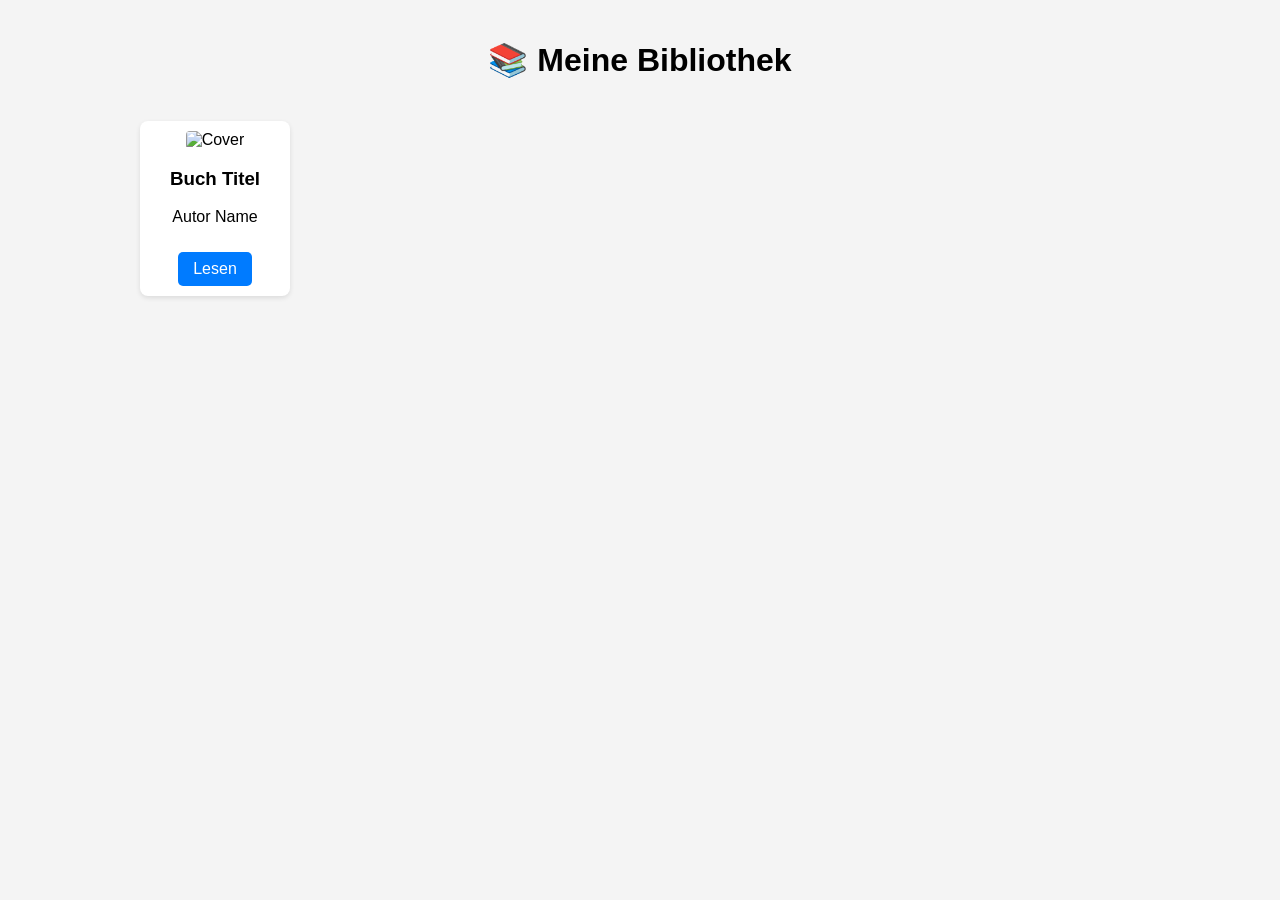
==== index.html @ 921d5d41 "Update and rename bibliotek.html to index.html" ====
<!DOCTYPE html>
<html lang="de">
<head>
    <meta charset="UTF-8">
    <meta name="viewport" content="width=device-width, initial-scale=1.0">
    <title>Meine EPUB Bibliothek</title>
    <link rel="stylesheet" href="style.css">
    <script src="https://cdnjs.cloudflare.com/ajax/libs/epub.js/0.3.88/epub.min.js"></script>
</head>
<body>

    <header>
        <h1>📚 Meine Bibliothek</h1>
    </header>

    <main id="library">
        <div class="book-card">
            <img src="covers/buch1.jpg" alt="Cover">
            <h3>Buch Titel</h3>
            <p>Autor Name</p>
            <a href="reader.html?book=books/dein-buch.epub" class="read-btn">Lesen</a>
        </div>
        
        </main>

</body>
</html>
---- style.css ----
body { font-family: sans-serif; background: #f4f4f4; margin: 0; padding: 20px; }
header { text-align: center; padding-bottom: 20px; }

#library {
    display: grid;
    grid-template-columns: repeat(auto-fill, minmax(150px, 1fr));
    gap: 20px;
    max-width: 1000px;
    margin: 0 auto;
}

.book-card {
    background: white;
    padding: 10px;
    border-radius: 8px;
    box-shadow: 0 2px 5px rgba(0,0,0,0.1);
    text-align: center;
}

.book-card img { width: 100%; border-radius: 4px; }
.read-btn { 
    display: inline-block; 
    margin-top: 10px; 
    padding: 8px 15px; 
    background: #007bff; 
    color: white; 
    text-decoration: none; 
    border-radius: 5px; 
}
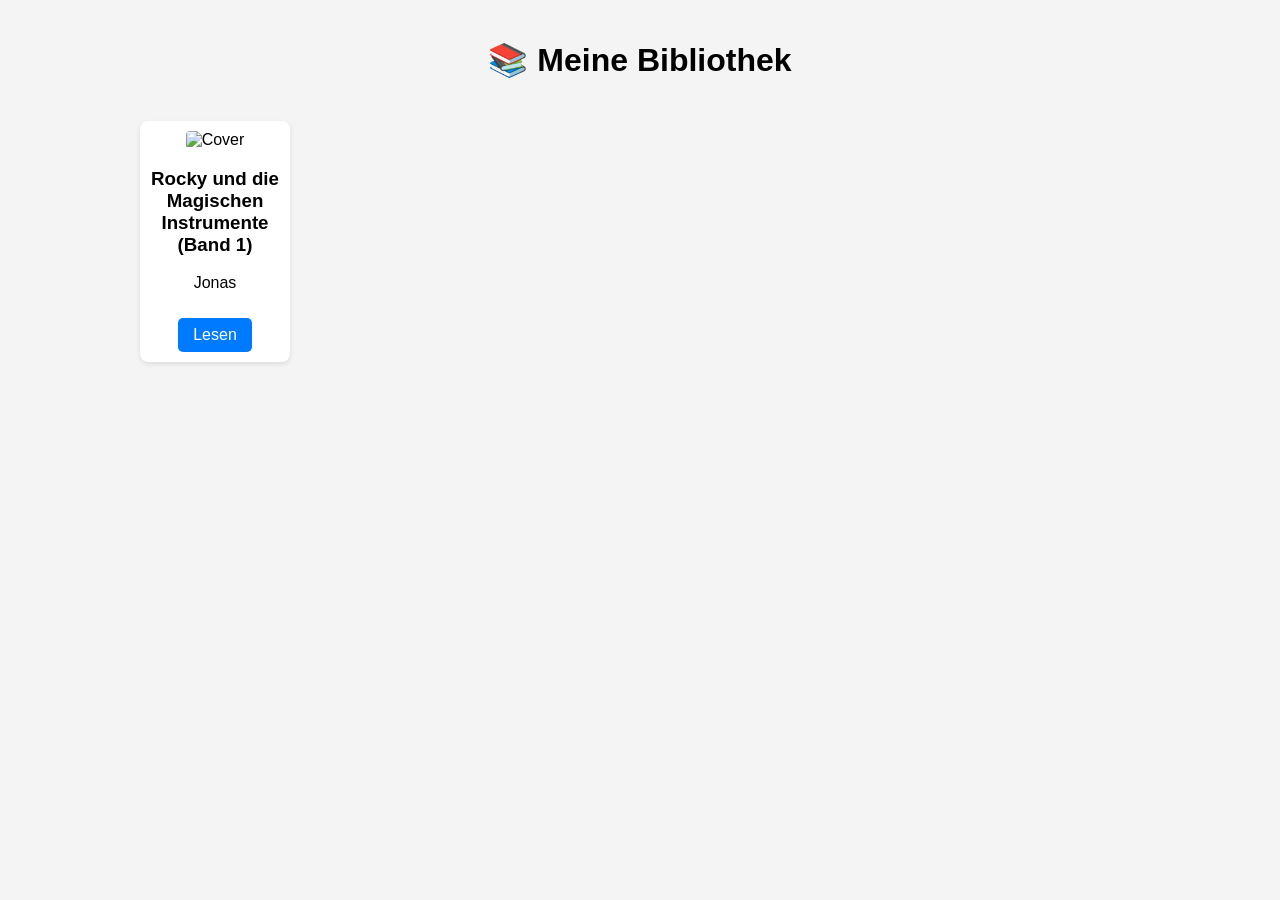
==== commit c39da50c: "Update index.html" ====
--- a/index.html
+++ b/index.html
@@ -16,12 +16,13 @@
     <main id="library">
         <div class="book-card">
             <img src="covers/buch1.jpg" alt="Cover">
-            <h3>Buch Titel</h3>
-            <p>Autor Name</p>
-            <a href="reader.html?book=books/dein-buch.epub" class="read-btn">Lesen</a>
+            <h3>Rocky und die Magischen Instrumente (Band 1)</h3>
+            <p>Jonas</p>
+            <a href="reader.html?book=books/Rocky und die Magischen Instrumente (Band 1).epub" class="read-btn">Lesen</a>
         </div>
         
         </main>
 
 </body>
 </html>
+
